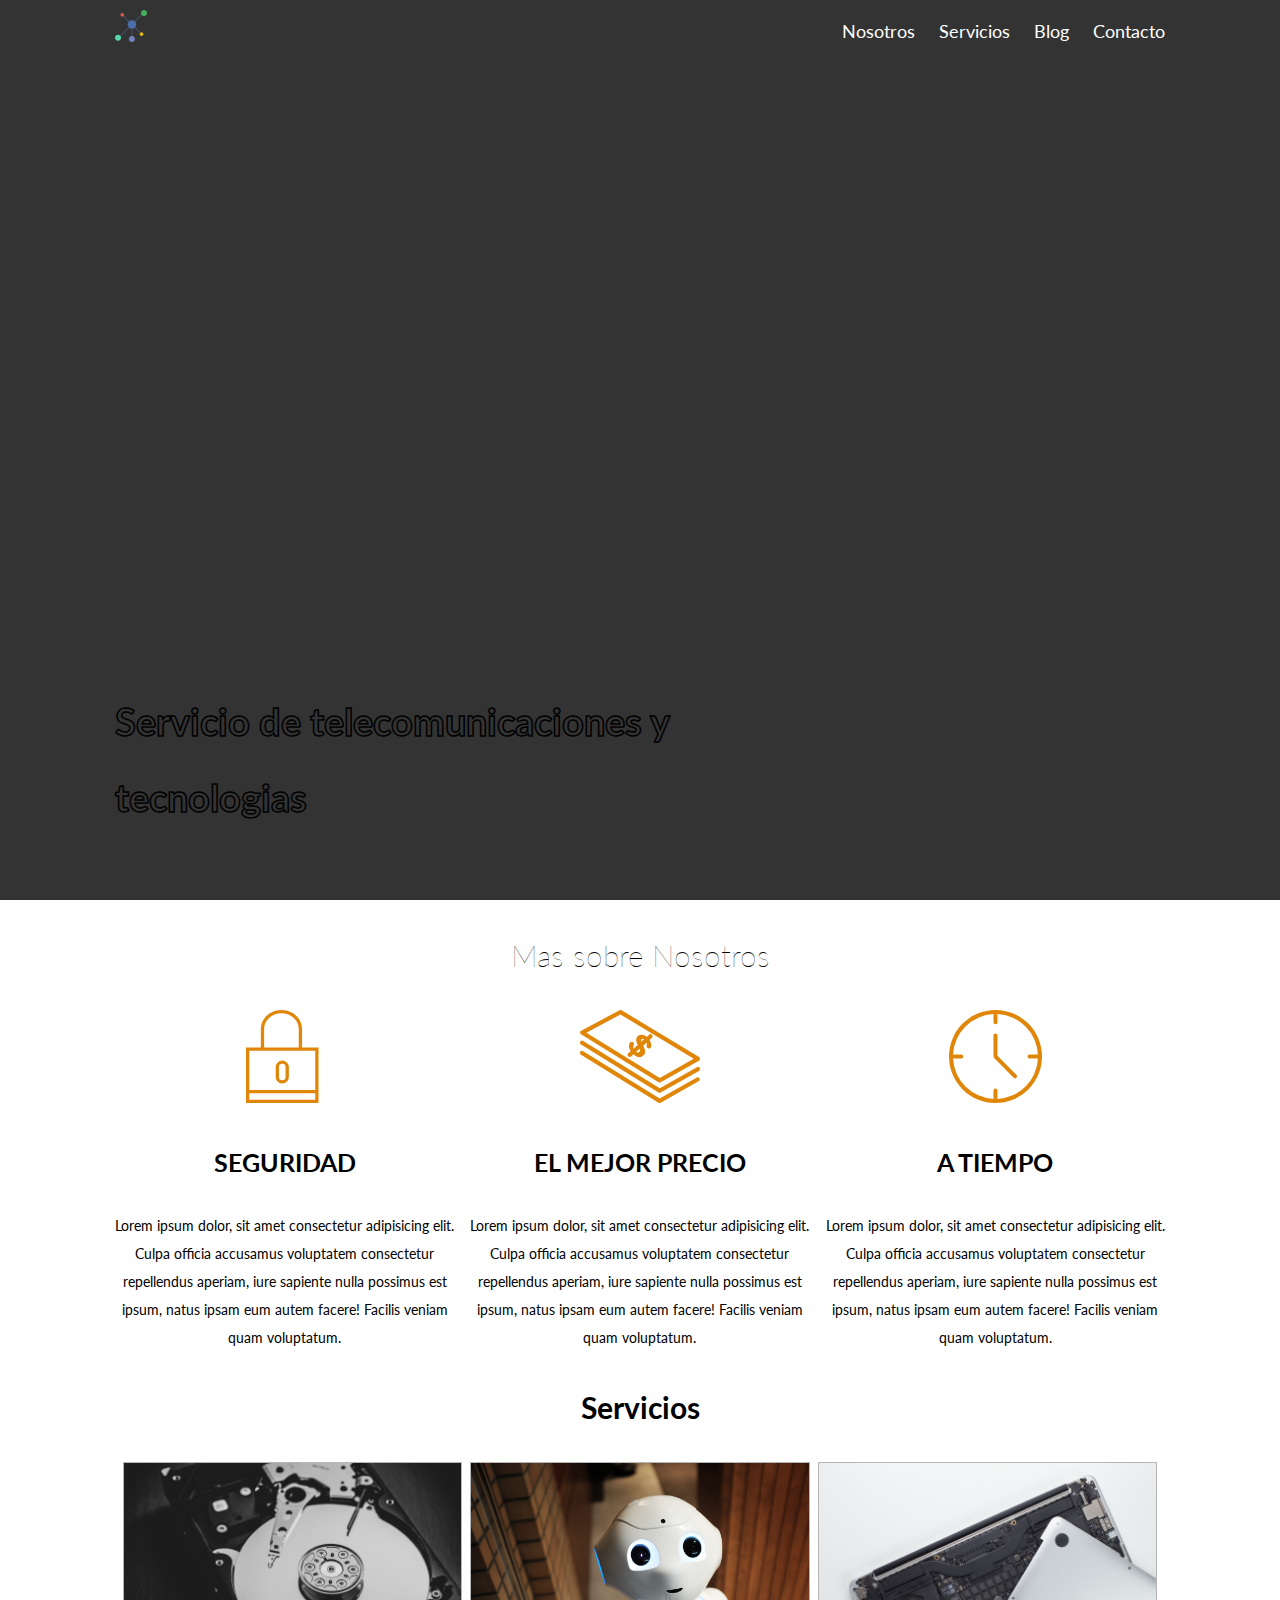
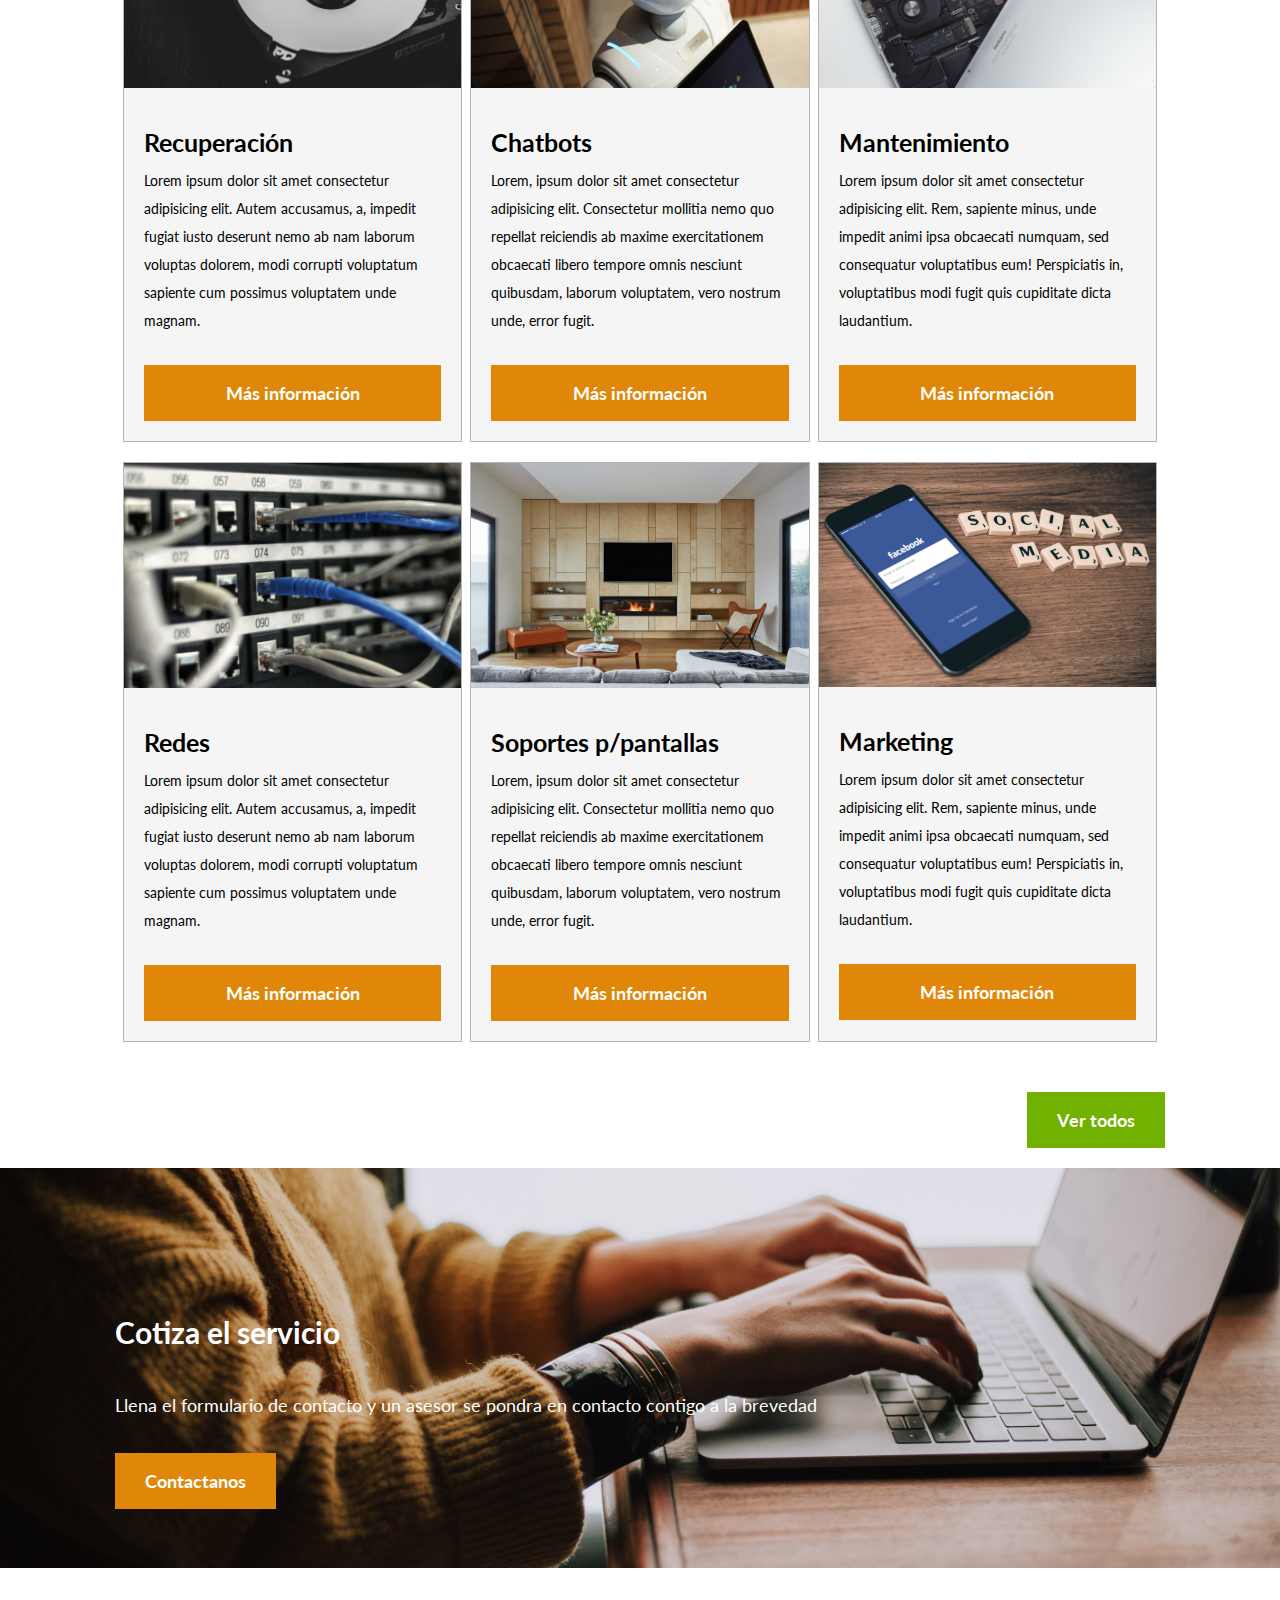
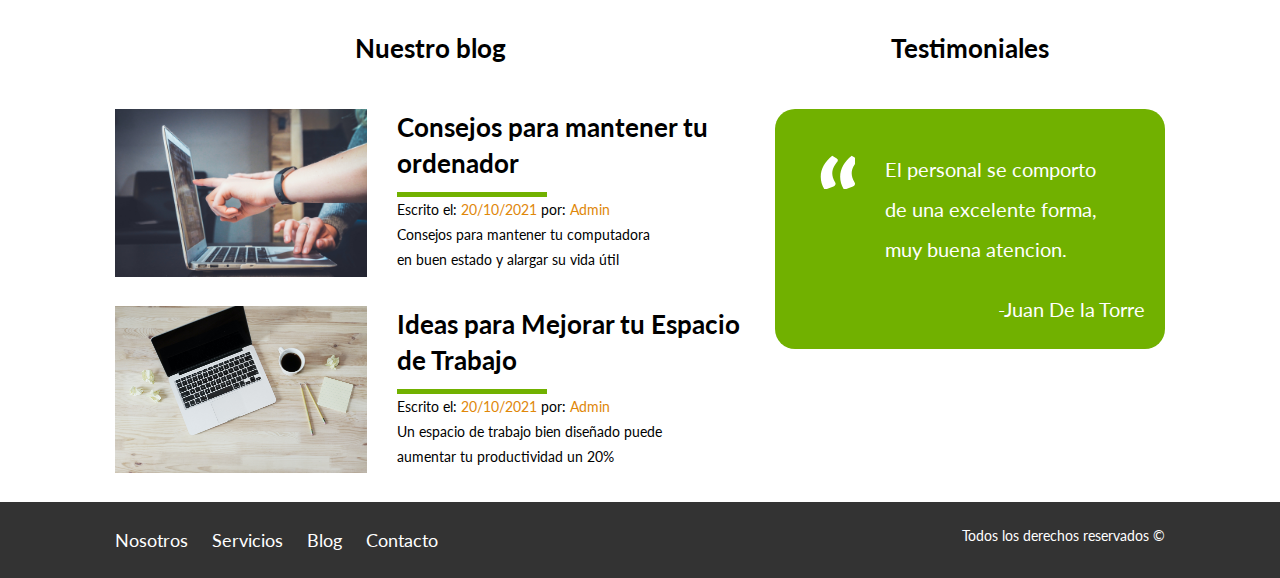
==== index.html @ ff230fd2 "Add files via upload" ====
<!DOCTYPE html>
<html lang="es">

<head>
    <meta charset="UTF-8">
    <meta name="viewport" content="width=device-width, initial-scale=1.0">
    <meta http-equiv="X-UA-Compatible" content="ie=edge">
    <link rel="preconnect" href="https://fonts.gstatic.com">
    <link href="https://fonts.googleapis.com/css2?family=Lato:ital,wght@0,700;1,100;1,300;1,400&display=swap"
        rel="stylesheet">
    <link rel="stylesheet" href="css/Normalize.css">
    <link rel="shortcut icon" href="img/network.ico" type="image/x-icon">
    <link rel="stylesheet" href="css/style.css">
    <title>Enlazze</title>
</head>

<body>

    <header class="site-header inicio">
        <div class="contenedor contenido-header">
            <div class="barra">
                <a href="index.html">
                    <img src="img/logocolor.png" alt="Logo principal">
                </a>
                <nav class="navegacion">
                    <a href="Nosotros.html">Nosotros</a>
                    <a href="Servicios.html">Servicios</a>
                    <a href="Blog.html">Blog</a>
                    <a href="Contacto.html">Contacto</a>
                </nav>
            </div><!-- barra -->
            <h1>Servicio de telecomunicaciones y tecnologias</h1>
        </div>
        <!--contenedor-->
    </header>

    <section class="contenedor seccion">

        <h2 class="centrar-texto fw-300">Mas sobre Nosotros</h2>
        <div class="iconos-nosotros">

            <div class="iconos">
                <img src="img/icono1.svg" alt="Candado">
                <h3>Seguridad</h3>
                <p>Lorem ipsum dolor, sit amet consectetur adipisicing elit. Culpa officia accusamus voluptatem
                    consectetur
                    repellendus aperiam, iure sapiente nulla possimus est ipsum, natus ipsam eum autem facere! Facilis
                    veniam
                    quam
                    voluptatum.</p>
            </div>

            <div class="iconos">
                <img src="img/icono2.svg" alt="Candado">
                <h3>El mejor precio</h3>
                <p>Lorem ipsum dolor, sit amet consectetur adipisicing elit. Culpa officia accusamus voluptatem
                    consectetur
                    repellendus aperiam, iure sapiente nulla possimus est ipsum, natus ipsam eum autem facere! Facilis
                    veniam
                    quam
                    voluptatum.</p>
            </div>

            <div class="iconos">
                <img src="img/icono3.svg" alt="Candado">
                <h3>A tiempo</h3>
                <p>Lorem ipsum dolor, sit amet consectetur adipisicing elit. Culpa officia accusamus voluptatem
                    consectetur
                    repellendus aperiam, iure sapiente nulla possimus est ipsum, natus ipsam eum autem facere! Facilis
                    veniam
                    quam
                    voluptatum.</p>
            </div>
        </div>
        <!--iconos-nosotros-->
    </section>

    <main class="seccion contenedor">
        <h2 class=" fw-100 centrar-texto">Servicios</h2>

        <div class="contenedor-anuncios">
            <div class="anuncio">
                <img src="img/hdd.jpg" alt="Anuncio 1">
                <!-- Parte inferior de tarjeta -->
                <div class="contenido-anuncio">
                    <h3>Recuperación</h3>
                    <p>Lorem ipsum dolor sit amet consectetur adipisicing elit. Autem accusamus, a, impedit fugiat iusto
                        deserunt nemo ab nam laborum voluptas dolorem, modi corrupti voluptatum sapiente cum possimus
                        voluptatem unde magnam.
                    </p>

                    <a href="Servicios.html" class="boton boton-amarillo d-block ">Más información</a>
                </div>
                <!--contenido-anuncio-->
            </div>
            <!--anuncios-->
            <div class="anuncio">
                <img src="img/chatbot.jpg" alt="Anuncio 2">
                <div class="contenido-anuncio">
                    <!-- Parte inferior de tarjeta -->
                    <h3>Chatbots</h3>
                    <p>Lorem, ipsum dolor sit amet consectetur adipisicing elit. Consectetur mollitia nemo quo repellat
                        reiciendis ab maxime exercitationem obcaecati libero tempore omnis nesciunt quibusdam, laborum
                        voluptatem, vero nostrum unde, error fugit.</p>
               
                    <a href="Servicios.html" class="boton boton-amarillo d-block">Más información</a>
                </div>
                <!--contenido-anuncio-->
            </div>
            <!--anuncios-->

            <div class="anuncio">
                <img src="img/computer.jpg" alt="Anuncio 3">
                <div class="contenido-anuncio">
                    <!-- Parte inferior de tarjeta -->
                    <h3>Mantenimiento</h3>
                    <p>Lorem ipsum dolor sit amet consectetur adipisicing elit. Rem, sapiente minus, unde impedit animi
                        ipsa obcaecati numquam, sed consequatur voluptatibus eum! Perspiciatis in, voluptatibus modi
                        fugit quis cupiditate dicta laudantium.</p>
                  
                    <a href="Servicios.html" class="boton boton-amarillo d-block">Más información</a>
                </div>
                <!--contenido-anuncio-->
            </div>
            <!--anuncio-->
        </div>

        <div class="contenedor-anuncios">
            <div class="anuncio">
                <img src="img/redes.jpg" alt="Anuncio 1">
                <!-- Parte inferior de tarjeta -->
                <div class="contenido-anuncio">
                    <h3>Redes</h3>
                    <p>Lorem ipsum dolor sit amet consectetur adipisicing elit. Autem accusamus, a, impedit fugiat iusto
                        deserunt nemo ab nam laborum voluptas dolorem, modi corrupti voluptatum sapiente cum possimus
                        voluptatem unde magnam.
                    </p>
              
                    <a href="Servicios.html" class="boton boton-amarillo d-block ">Más información</a>
                </div>
                <!--contenido-anuncio-->
            </div>
            <!--anuncios-->
            <div class="anuncio">
                <img src="img/soporte.jpg" alt="Anuncio 2">
                <div class="contenido-anuncio">
                    <!-- Parte inferior de tarjeta -->
                    <h3>Soportes p/pantallas</h3>
                    <p>Lorem, ipsum dolor sit amet consectetur adipisicing elit. Consectetur mollitia nemo quo repellat
                        reiciendis ab maxime exercitationem obcaecati libero tempore omnis nesciunt quibusdam, laborum
                        voluptatem, vero nostrum unde, error fugit.</p>
               
                    <a href="Servicios.html" class="boton boton-amarillo d-block">Más información</a>
                </div>
                <!--contenido-anuncio-->
            </div>
            <!--anuncios-->

            <div class="anuncio">
                <img src="img/smedia.jpg" alt="Anuncio 3">
                <div class="contenido-anuncio">
                    <!-- Parte inferior de tarjeta -->
                    <h3>Marketing</h3>
                    <p>Lorem ipsum dolor sit amet consectetur adipisicing elit. Rem, sapiente minus, unde impedit animi
                        ipsa obcaecati numquam, sed consequatur voluptatibus eum! Perspiciatis in, voluptatibus modi
                        fugit quis cupiditate dicta laudantium.</p>
                 
                    <a href="Servicios.html" class="boton boton-amarillo d-block">Más información</a>
                </div>
                <!--contenido-anuncio-->
            </div>
            <!--anuncio-->
        </div>
    </div>
        <!--contenedor-anuncios-->
        
        <div class="ver-todas">
            <a href="Servicios.html" class=" boton boton-verde ">Ver todos</a>
        </div>
    </main>


    <section class="imagen-contacto">
        <div class="contenedor contenido-contacto">
            <h2>Cotiza el servicio</h2>
            <p>Llena el formulario de contacto y un asesor se pondra en contacto contigo a la brevedad</p>
            <a href="index.html" class="boton boton-amarillo">Contactanos</a>
        </div>
    </section>


    <div class="seccion-inferior contenedor seccion">
        <section class="blog ">

            <h4 class="centrar-texto">Nuestro blog</h3>
                <article class="entrada-blog">
                    <div class="imagen">
                        <img src="img/consejo.jpg" alt="blog1">
                    </div>
                    <div class="texto">
                        <a href="#">
                            <h4>Consejos para mantener tu ordenador </h4>
                        </a>
                        <p>Escrito el: <span>20/10/2021</span> por: <span>Admin</span> </p>
                        <p>Consejos para mantener tu computadora</p>
                        <p>en buen estado y alargar su vida útil </p>
                    </div>
                </article>

                <article class="entrada-blog">
                    <div class="imagen">
                        <img src="img/espacio.jpg" alt="blog2">
                    </div>

                    <div class="texto">
                        <a href="#">
                            <h4>Ideas para Mejorar tu Espacio de Trabajo</h4>
                        </a>
                        <p>Escrito el: <span>20/10/2021</span> por: <span>Admin</span> </p>
                        <p>Un espacio de trabajo bien diseñado puede </p>
                        <p>aumentar tu productividad un 20%</p>
                    </div>
                </article>
        </section>

        <section class="testimonial  ">
            <h4 class="centrar-texto">Testimoniales</h4>
            <div class="testimoniales">
                <blockquote>
                    El personal se comporto de una excelente forma, muy buena atencion. 
                </blockquote>
                <p>-Juan De la Torre</p>
        </section>
    </div>
    </div>

    <footer class="site-footer seccion">
        <div class="contenedor contenedor-footer">
            <nav class="navegacion">
                <a href="Nosotros.html">Nosotros</a>
                <a href="Servicios.html">Servicios</a>
                <a href="Blog.html">Blog</a>
                <a href="Contacto.html">Contacto</a>
            </nav>
            <p class="copyright">Todos los derechos reservados &copy;</p>
        </div>
    </footer>


</body>

</html>
---- css/style.css ----
html{
    box-sizing: border-box;
    font-size: 62.5%;  /*Reset para Rems - 62.5% = 10px de 16px */
}
*,*:before, *:after{
    box-sizing: inherit;
}


body{
     
    font-family: 'Lato', sans-serif;
    font-size: 1.4rem;
    line-height: 2;
}





/*  Globales */
img {
    max-width: 100%;
}
.contenedor {
    max-width: 105rem;
    margin: 0 auto;
    /* min-height: 35rem; */
    /* REvisar la parte de arriba */
}

h1{
font-size: 3.8rem;
}
h2{
font-size: 3rem;
}
h3{
font-size: 2.5rem;
}
h4{
font-size: 2.6rem;
}
h5{

}
h6{

}


/* Utilidades */
.seccion {
    margin-top: 2rem;
    margin-bottom: 2rem;
}

.fw-300 {
    font-weight: 100;
}
.centrar-texto {
    text-align: center;
}
.d-block{
    display: block!important ; 
}

/* Botones */
.boton{
    color: #ffffff;
    font-weight: 700;
    text-decoration: none;
    font-size: 1.8rem;
    padding: 1rem 3rem;
    margin-top: 3rem;
    display: inline-block;
    text-align: center;
}

.boton-amarillo{
    background-color: #e08709 ;
}
.boton-verde{
    background-color: #71b100;
}

/*  Header */
.site-header {
    background-color: #333333;
    padding: 1rem 0 2rem 0;

}

.site-header.inicio {
    background-image: url(/img/Header6.jpg);
    background-position:  center center;
    background-size: cover;
    height: 100vh;
    min-height: 60rem;
}

.contenido-header{
    height: 100%;
    display: flex;
    flex-direction: column; 
    justify-content: space-between;
    
}
.contenido-header h1{
    padding-bottom: 20px;
    -webkit-text-stroke: 1.5px black;
    color: #333333;
    max-width: 60rem;
}



.barra{
    display: flex;
    justify-content: space-between;
    padding: top 3rem;;
    align-items: center;
}

/* Navegacion */
.navegacion a{
    color: #ffffff;
    text-decoration: none;
    font-size: 1.8rem; /* igual a 18px*/
    margin-right: 2rem;
}
.navegacion a:hover{
    color: #71b100;
    
}


.navegacion a:last-of-type {
    margin-right: 0;
}

/* Iconos nosotros */

.iconos-nosotros{
    display: flex;
    justify-content: space-between;
    
}

.iconos{
    flex-basis: calc(33.3% - 1rem);
    text-align: center;
}

.iconos h3{
    text-transform: uppercase;
}

/* Anuncios o cards */

.contenedor-anuncios {
    display: flex;
    justify-content: space-evenly;


}

.anuncio {
    flex-basis: calc(33.3% - 1rem);
    border: 1px solid #b5b5b5;
    background-color: #f5f5f5;
    margin-bottom: 2rem;
}

.contenido-anuncio {
    
    padding: 2rem;

    
} 
.contenido-anuncio h3, p {
    margin: 0;
}

.precio {
    color: #71b100;
}

.iconos-caracteristicas {
   display: flex;
   justify-content: space-evenly;
   list-style: none;
   padding: 0; 
}
.iconos-caracteristicas li {
    display: flex;
}
.iconos-caracteristicas li img{
    margin-right: 1rem;
    
}


.ver-todas{
    display: flex;
    justify-content: flex-end;
}

/* Contacto home */
.imagen-contacto {
    background-image: url(/img/contacto.jpg);
    background-position: center center;
    background-size: cover;
    height: 40rem;
    display: flex;
    align-items: center;
    padding-top: 5rem;
}
.contenido-contacto{
    flex: 1;
    color: #ffffff;
}
.contenido-contacto {
    font-size: 1.8rem;
}

/* Seccion inferior */

.seccion-inferior {
    display: flex;
    justify-content: space-between;
}

.seccion-inferior .blog {
    flex-basis: 60%;
}
.seccion-inferior .testimonial {
    flex-basis: calc(40% - 3rem);
}
.entrada-blog {
    display: flex;
    justify-content: space-between;
    margin-bottom: 2rem;
}

.entrada-blog:last-of-type{
    margin-bottom: 0;
}
.entrada-blog .imagen {
    flex-basis: 40%;
    
}
.entrada-blog .texto {
    flex-basis: calc(60% - 3rem);
    
    line-height: 1.8;
}

.texto h4 {
    margin: 0;
    line-height: 1.4;
   
}
.texto a{
    color: #000000;
    text-decoration: none;
}
.texto h4::after {
    content:'';
    display: block;
    width: 15rem;
    height: .5rem;
    background-color: #71b100;
    margin-top: 1rem;
    
} 
.texto span {
    color: #e08709;
}

/* Testimoniales */

.testimoniales {
    background-color: #71b100;
    border-radius: 2rem;
    padding: 2rem;
    font-size: 2rem;
    color: #ffffff;
}
.testimoniales p{
    text-align: end;
}
.testimoniales blockquote::before {
    content: '';
    background-image: url(/img/comilla.svg);
    width: 4rem;
    height: 4rem;
    position: absolute;
    left: -2rem;
}

.testimoniales blockquote {
    position: relative;
    padding-left: 5rem;
}

/* Footer */

.site-footer {
    background-color: #333333;
    margin: 0;
}

.contenedor-footer {
    display: flex;
    justify-content: space-between;
    padding: 2rem 0;
}

.copyright {
    margin: 0;
    color: #ffffff;
}


/* Paginas Internas */
.contenido-nosotros {
    display: grid;
    grid-template-columns: repeat(2, 1fr);
    column-gap: 2rem;
}

.contenido-nosotros blockquote {
    font-weight: 700;
    font-size: 2rem;
    margin: 0;
    /* padding: 1rem 0 1rem 0; */

}
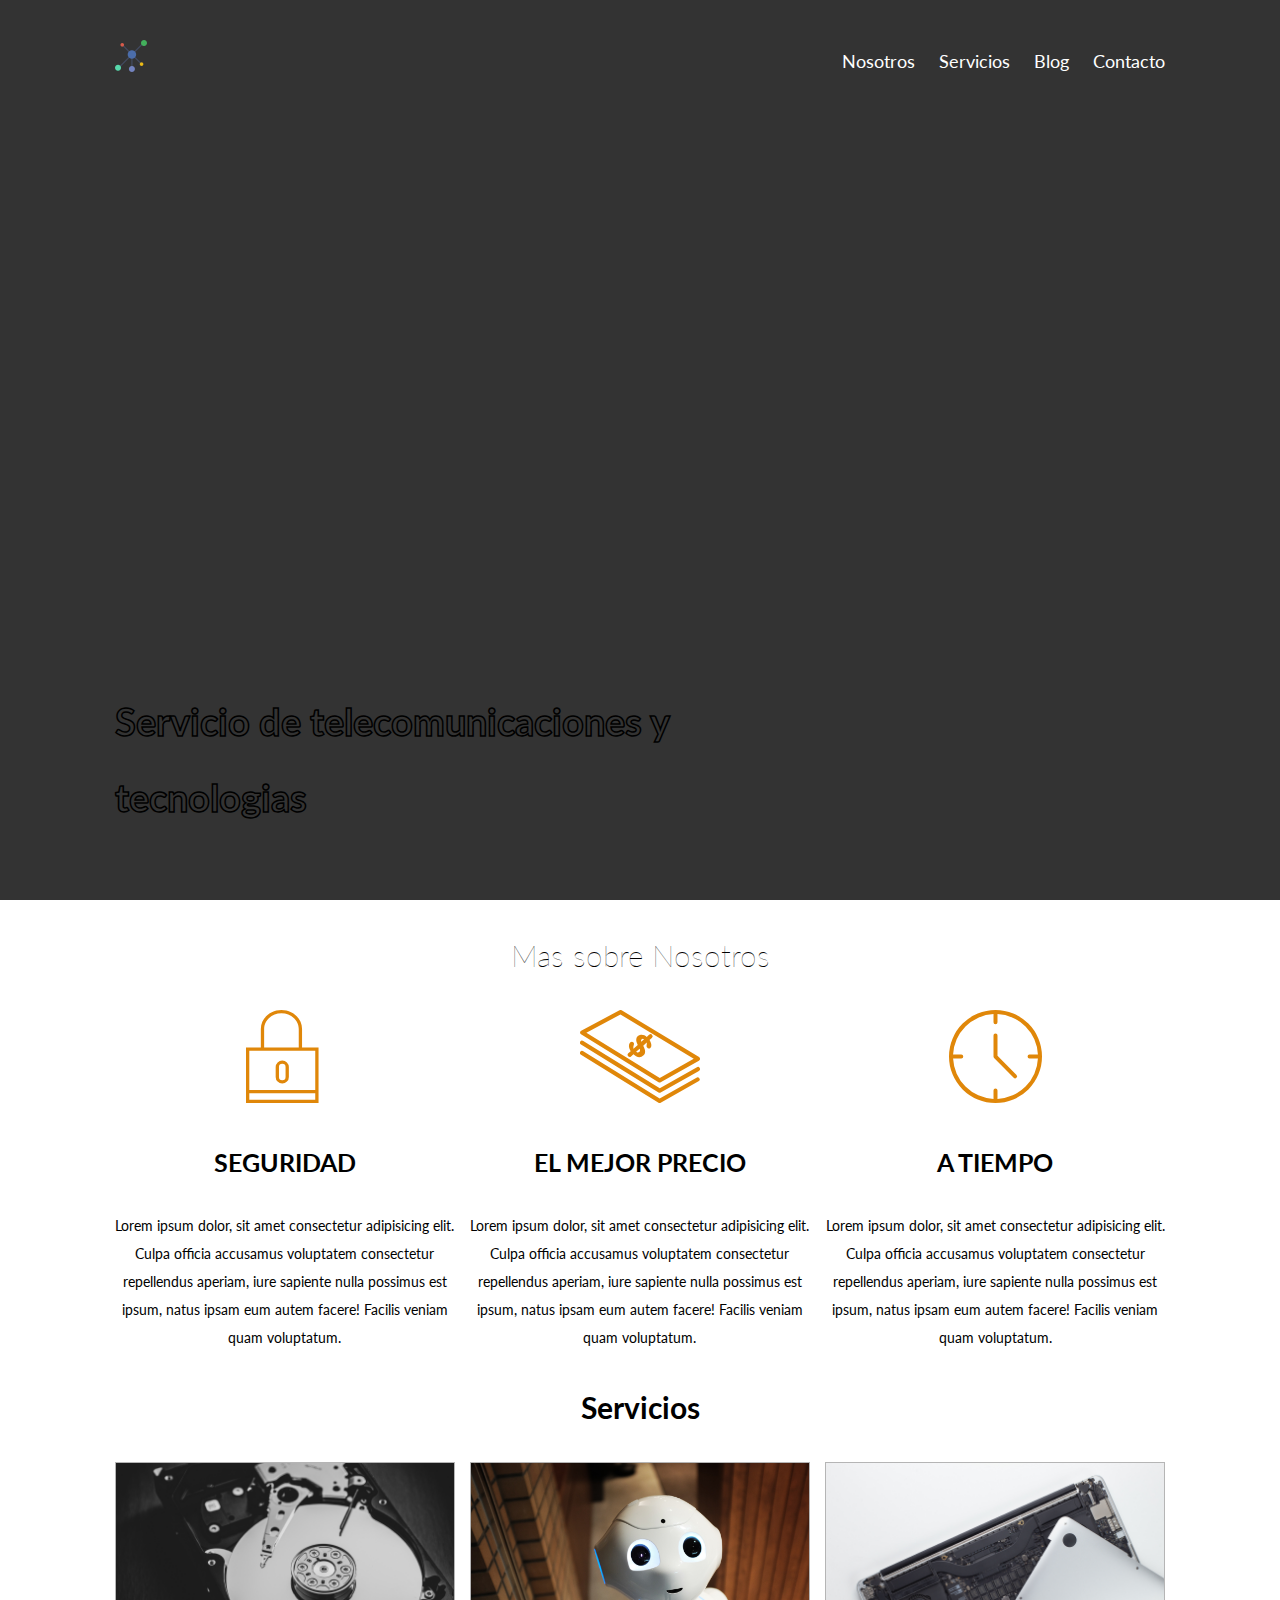
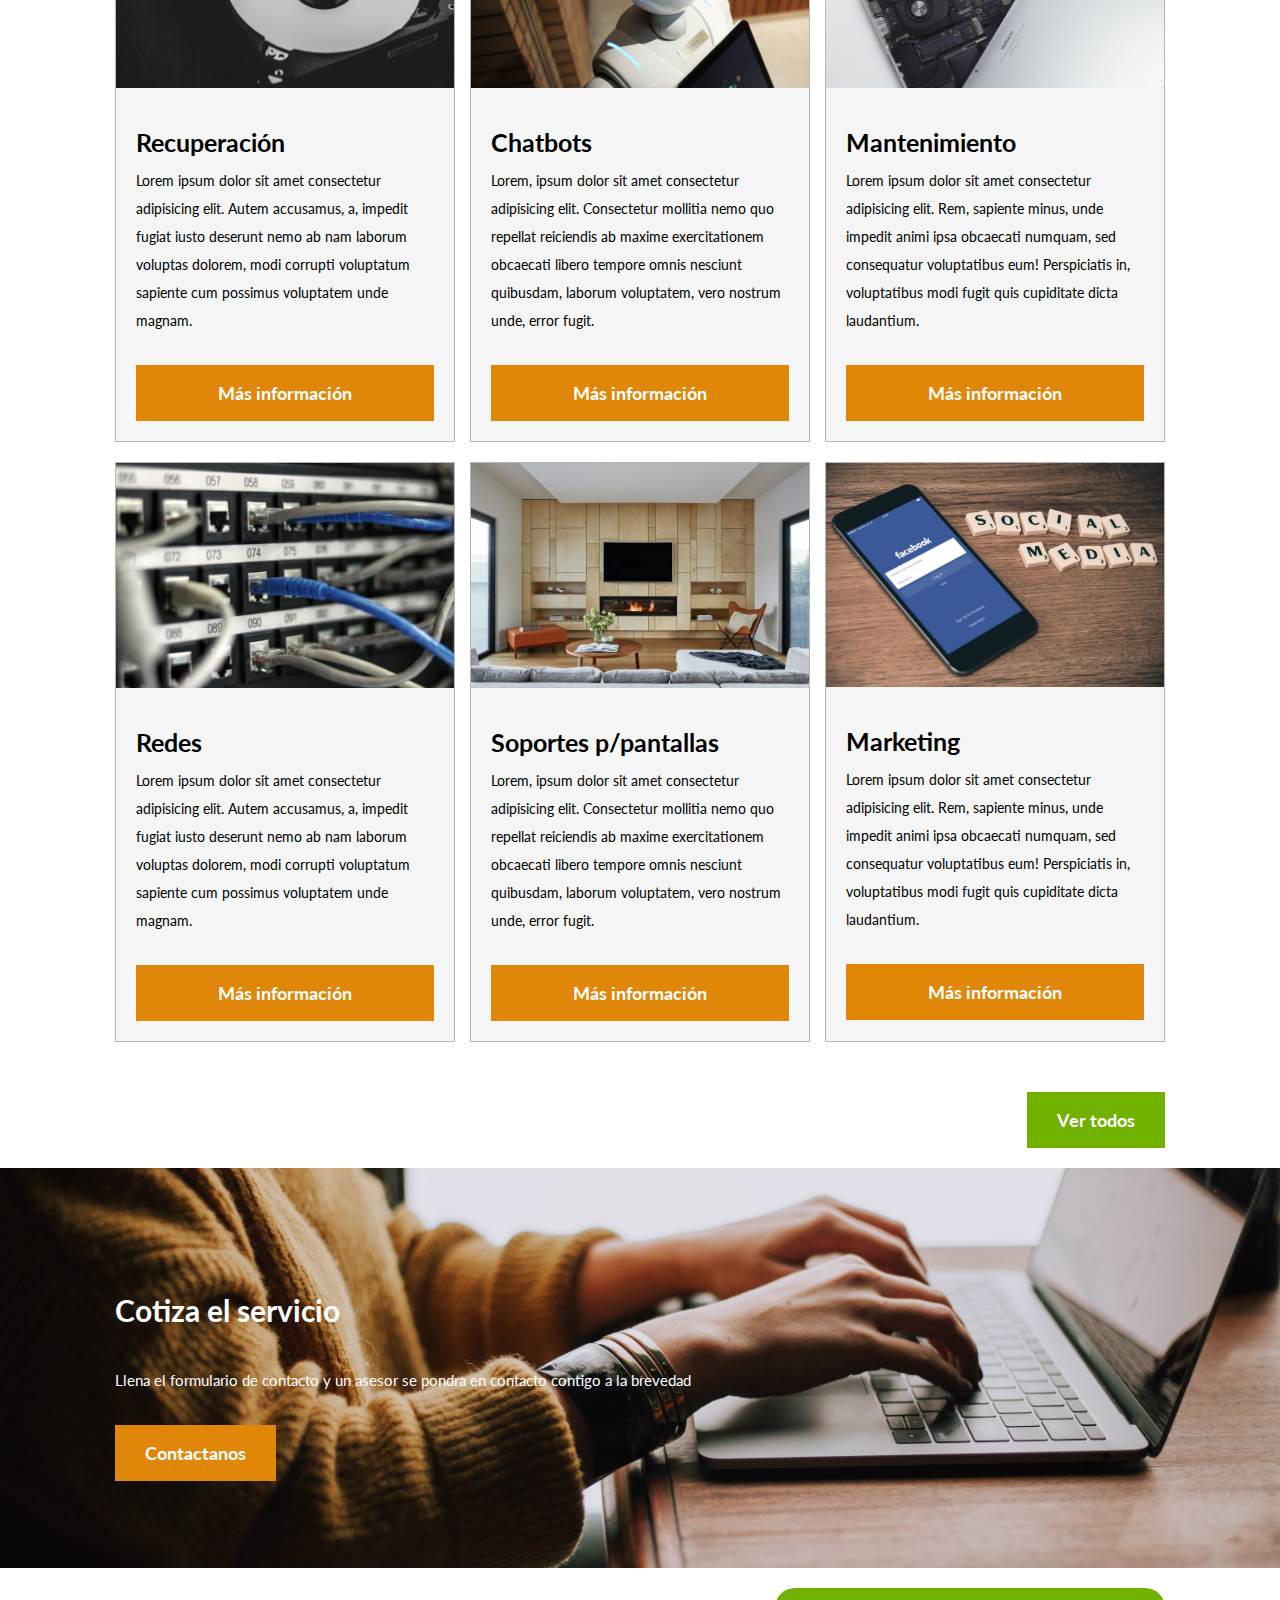
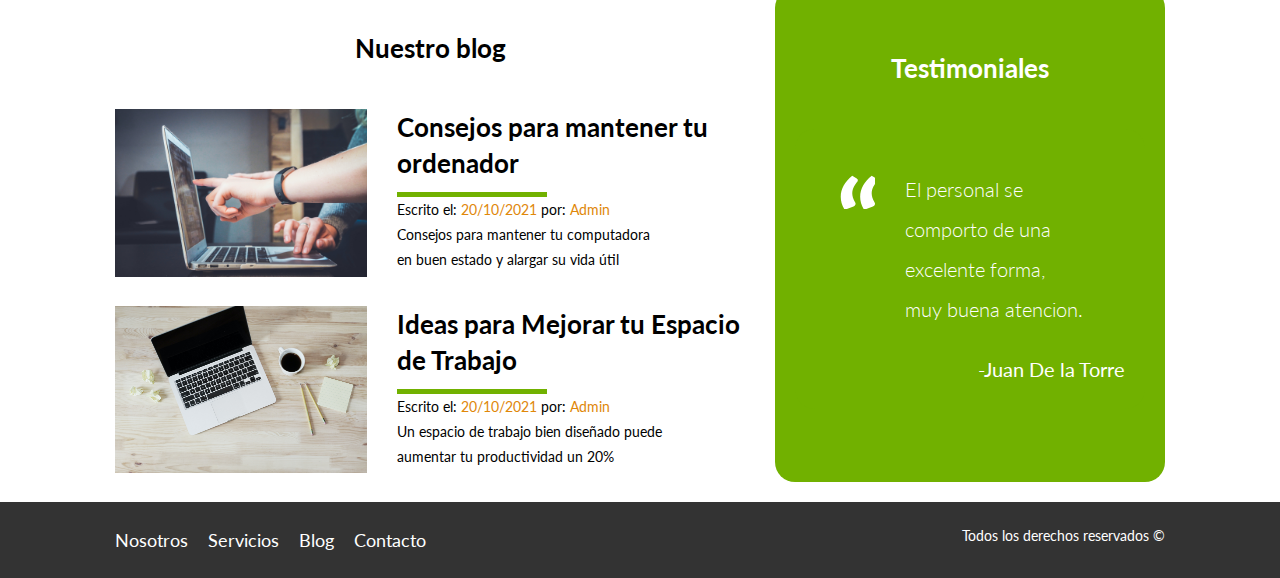
==== commit 3d66f6b5: "Add files via upload" ====
--- a/index.html
+++ b/index.html
@@ -184,14 +184,13 @@
         <div class="contenedor contenido-contacto">
             <h2>Cotiza el servicio</h2>
             <p>Llena el formulario de contacto y un asesor se pondra en contacto contigo a la brevedad</p>
-            <a href="index.html" class="boton boton-amarillo">Contactanos</a>
+            <a href="Contacto.html" class="boton boton-amarillo">Contactanos</a>
         </div>
     </section>
 
 
     <div class="seccion-inferior contenedor seccion">
         <section class="blog ">
-
             <h4 class="centrar-texto">Nuestro blog</h3>
                 <article class="entrada-blog">
                     <div class="imagen">
@@ -225,13 +224,12 @@
 
         <section class="testimonial  ">
             <h4 class="centrar-texto">Testimoniales</h4>
-            <div class="testimoniales">
+            <div class="testimonial">
                 <blockquote>
                     El personal se comporto de una excelente forma, muy buena atencion. 
                 </blockquote>
                 <p>-Juan De la Torre</p>
         </section>
-    </div>
     </div>
 
     <footer class="site-footer seccion">
--- a/css/style.css
+++ b/css/style.css
@@ -1,6 +1,3 @@
-
-
-
 
 
 html{
@@ -12,22 +9,19 @@
 }
 
 
-body{
-     
+body{    
     font-family: 'Lato', sans-serif;
     font-size: 1.4rem;
     line-height: 2;
 }
 
 
-
-
-
 /*  Globales */
 img {
     max-width: 100%;
 }
 .contenedor {
+    width: 95%;
     max-width: 105rem;
     margin: 0 auto;
     /* min-height: 35rem; */
@@ -46,12 +40,7 @@
 h4{
 font-size: 2.6rem;
 }
-h5{
-
-}
-h6{
-
-}
+
 
 
 /* Utilidades */
@@ -68,6 +57,10 @@
 }
 .d-block{
     display: block!important ; 
+}
+
+.contenido-centrado {
+    max-width: 800px;
 }
 
 /* Botones */
@@ -80,6 +73,18 @@
     margin-top: 3rem;
     display: inline-block;
     text-align: center;
+    display: block;
+    flex: 0 0 100%;
+}
+
+@media (min-width: 768px){
+    .boton{
+        display: inline-block;
+        flex: 0 0 auto;
+    }
+}
+.boton:hover {
+    cursor: pointer;
 }
 
 .boton-amarillo{
@@ -96,92 +101,132 @@
 
 }
 
-.site-header.inicio {
-    background-image: url(/img/Header6.jpg);
-    background-position:  center center;
-    background-size: cover;
-    height: 100vh;
-    min-height: 60rem;
-}
+
+
+    .site-header.inicio {
+        background-image: url("../img/Header6.jpg");
+        background-position:  center center;
+        background-size: cover;
+        height: 100vh;
+        min-height: 60rem;
+    }
+
+
+
 
 .contenido-header{
     height: 100%;
     display: flex;
     flex-direction: column; 
     justify-content: space-between;
-    
+    text-align: center;
+    
+
+}
+
+@media (min-width: 768px){
+    .contenido-header{
+        text-align: left;
+    }
 }
 .contenido-header h1{
     padding-bottom: 20px;
     -webkit-text-stroke: 1.5px black;
     color: #333333;
     max-width: 60rem;
-}
-
-
+    
+}
 
 .barra{
-    display: flex;
-    justify-content: space-between;
-    padding: top 3rem;;
-    align-items: center;
+    padding-top: 3rem;
+}
+
+@media (min-width: 768px){
+    .barra{
+        display: flex;
+        justify-content: space-between;
+        align-items: center;
+    }
 }
 
 /* Navegacion */
 .navegacion a{
     color: #ffffff;
     text-decoration: none;
-    font-size: 1.8rem; /* igual a 18px*/
-    margin-right: 2rem;
-}
+    font-size: 2.2rem; /* igual a 18px*/
+    align-items: center;
+    display: block;
+    
+}
+@media (min-width: 768px){
+    .navegacion a{  
+        display: inline-block;
+        font-size: 1.8rem;
+        margin-right: 2rem;
+    }
+    .navegacion a:last-of-type {
+        margin-right: 0;
+    }
+}
+
 .navegacion a:hover{
     color: #71b100;
     
 }
 
 
-.navegacion a:last-of-type {
-    margin-right: 0;
-}
 
 /* Iconos nosotros */
 
-.iconos-nosotros{
-    display: flex;
-    justify-content: space-between;
-    
-}
+@media (min-width: 768px){
+    .iconos-nosotros{
+        display: flex;
+        justify-content: space-between;
+        }
+}
+
 
 .iconos{
-    flex-basis: calc(33.3% - 1rem);
     text-align: center;
+}
+
+@media (min-width: 768px){
+    .iconos{
+        flex-basis: calc(33.3% - 1rem);
+
+    }
+
 }
 
 .iconos h3{
     text-transform: uppercase;
+    
 }
 
 /* Anuncios o cards */
-
-.contenedor-anuncios {
-    display: flex;
-    justify-content: space-evenly;
-
-
+@media (min-width: 768px){
+    
+    .contenedor-anuncios {
+        display: flex;
+        justify-content: space-between;
+        flex-wrap: wrap;
+    }
 }
 
 .anuncio {
-    flex-basis: calc(33.3% - 1rem);
     border: 1px solid #b5b5b5;
     background-color: #f5f5f5;
     margin-bottom: 2rem;
 }
 
+@media (min-width: 768px){
+    .anuncio {
+         flex: 0 0 calc(33.3% - 1rem);
+    }
+}
+
 .contenido-anuncio {
-    
     padding: 2rem;
-
-    
 } 
 .contenido-anuncio h3, p {
     margin: 0;
@@ -192,19 +237,20 @@
 }
 
 .iconos-caracteristicas {
+    list-style: none;
+    padding: 0; 
    display: flex;
    justify-content: space-evenly;
-   list-style: none;
-   padding: 0; 
+   flex: 1;
+   max-width: 500px;
 }
 .iconos-caracteristicas li {
     display: flex;
 }
 .iconos-caracteristicas li img{
-    margin-right: 1rem;
-    
-}
-
+    margin-right: 2rem;
+    
+}
 
 .ver-todas{
     display: flex;
@@ -213,62 +259,75 @@
 
 /* Contacto home */
 .imagen-contacto {
-    background-image: url(/img/contacto.jpg);
+
+    background-image: url(../img/contacto.jpg);
     background-position: center center;
     background-size: cover;
     height: 40rem;
     display: flex;
     align-items: center;
-    padding-top: 5rem;
-}
+}
+
 .contenido-contacto{
-    flex: 1;
+    flex: 0 0 90%;
     color: #ffffff;
 }
-.contenido-contacto {
-    font-size: 1.8rem;
+
+.contenido-contacto p {
+    font-size: 1.5rem;
 }
 
 /* Seccion inferior */
-
-.seccion-inferior {
-    display: flex;
-    justify-content: space-between;
-}
-
-.seccion-inferior .blog {
-    flex-basis: 60%;
-}
-.seccion-inferior .testimonial {
-    flex-basis: calc(40% - 3rem);
+@media (min-width: 768px){
+    .seccion-inferior {
+        display: flex;
+        justify-content: space-between;
+    }
+    
+    .seccion-inferior .blog {
+        flex-basis: 60%;
+    }
+    .seccion-inferior .testimonial {
+        flex-basis: calc(40% - 3rem);
+    }
 }
 .entrada-blog {
-    display: flex;
-    justify-content: space-between;
+  
     margin-bottom: 2rem;
 }
+@media (min-width: 768px){
+    .entrada-blog{
+        display: flex;
+        justify-content: space-between;
+    }
+}
+
+
 
 .entrada-blog:last-of-type{
     margin-bottom: 0;
 }
-.entrada-blog .imagen {
-    flex-basis: 40%;
-    
-}
-.entrada-blog .texto {
-    flex-basis: calc(60% - 3rem);
-    
-    line-height: 1.8;
+
+@media (min-width: 768px){
+    .entrada-blog .imagen {
+        flex-basis: 40%;
+        
+    }
+    .entrada-blog .texto {
+        flex-basis: calc(60% - 3rem);
+        line-height: 1.8;
+    }
+    }
+
+
+.texto a{
+    color: #000000;
+    text-decoration: none;
 }
 
 .texto h4 {
     margin: 0;
     line-height: 1.4;
-   
-}
-.texto a{
-    color: #000000;
-    text-decoration: none;
 }
 .texto h4::after {
     content:'';
@@ -285,28 +344,29 @@
 
 /* Testimoniales */
 
-.testimoniales {
+.testimonial {
     background-color: #71b100;
     border-radius: 2rem;
     padding: 2rem;
     font-size: 2rem;
     color: #ffffff;
 }
-.testimoniales p{
-    text-align: end;
-}
-.testimoniales blockquote::before {
+.testimonial p{
+    text-align: right;
+}
+.testimonial blockquote::before {
     content: '';
-    background-image: url(/img/comilla.svg);
+    background-image: url(../img/comilla.svg);
     width: 4rem;
     height: 4rem;
     position: absolute;
     left: -2rem;
 }
 
-.testimoniales blockquote {
+.testimonial blockquote {
     position: relative;
     padding-left: 5rem;
+    font-weight: 300;
 }
 
 /* Footer */
@@ -314,13 +374,32 @@
 .site-footer {
     background-color: #333333;
     margin: 0;
+    
 }
 
 .contenedor-footer {
-    display: flex;
-    justify-content: space-between;
     padding: 2rem 0;
-}
+    text-align: center;    
+}
+.site-footer nav {
+    display: none;
+}
+
+@media (min-width: 768px){
+    .site-footer nav {
+        display: flex;
+    }
+    
+}
+
+@media (min-width: 768px){
+    .contenedor-footer {
+        display: flex;
+        justify-content: space-between;
+        
+    }
+}
+
 
 .copyright {
     margin: 0;
@@ -339,8 +418,13 @@
     font-weight: 700;
     font-size: 2rem;
     margin: 0;
-    /* padding: 1rem 0 1rem 0; */
-
-}
-
-
+    padding: 1rem 0 1rem 0;
+
+}
+
+
+/* Contacto */
+label {
+    display: block;
+}
+
